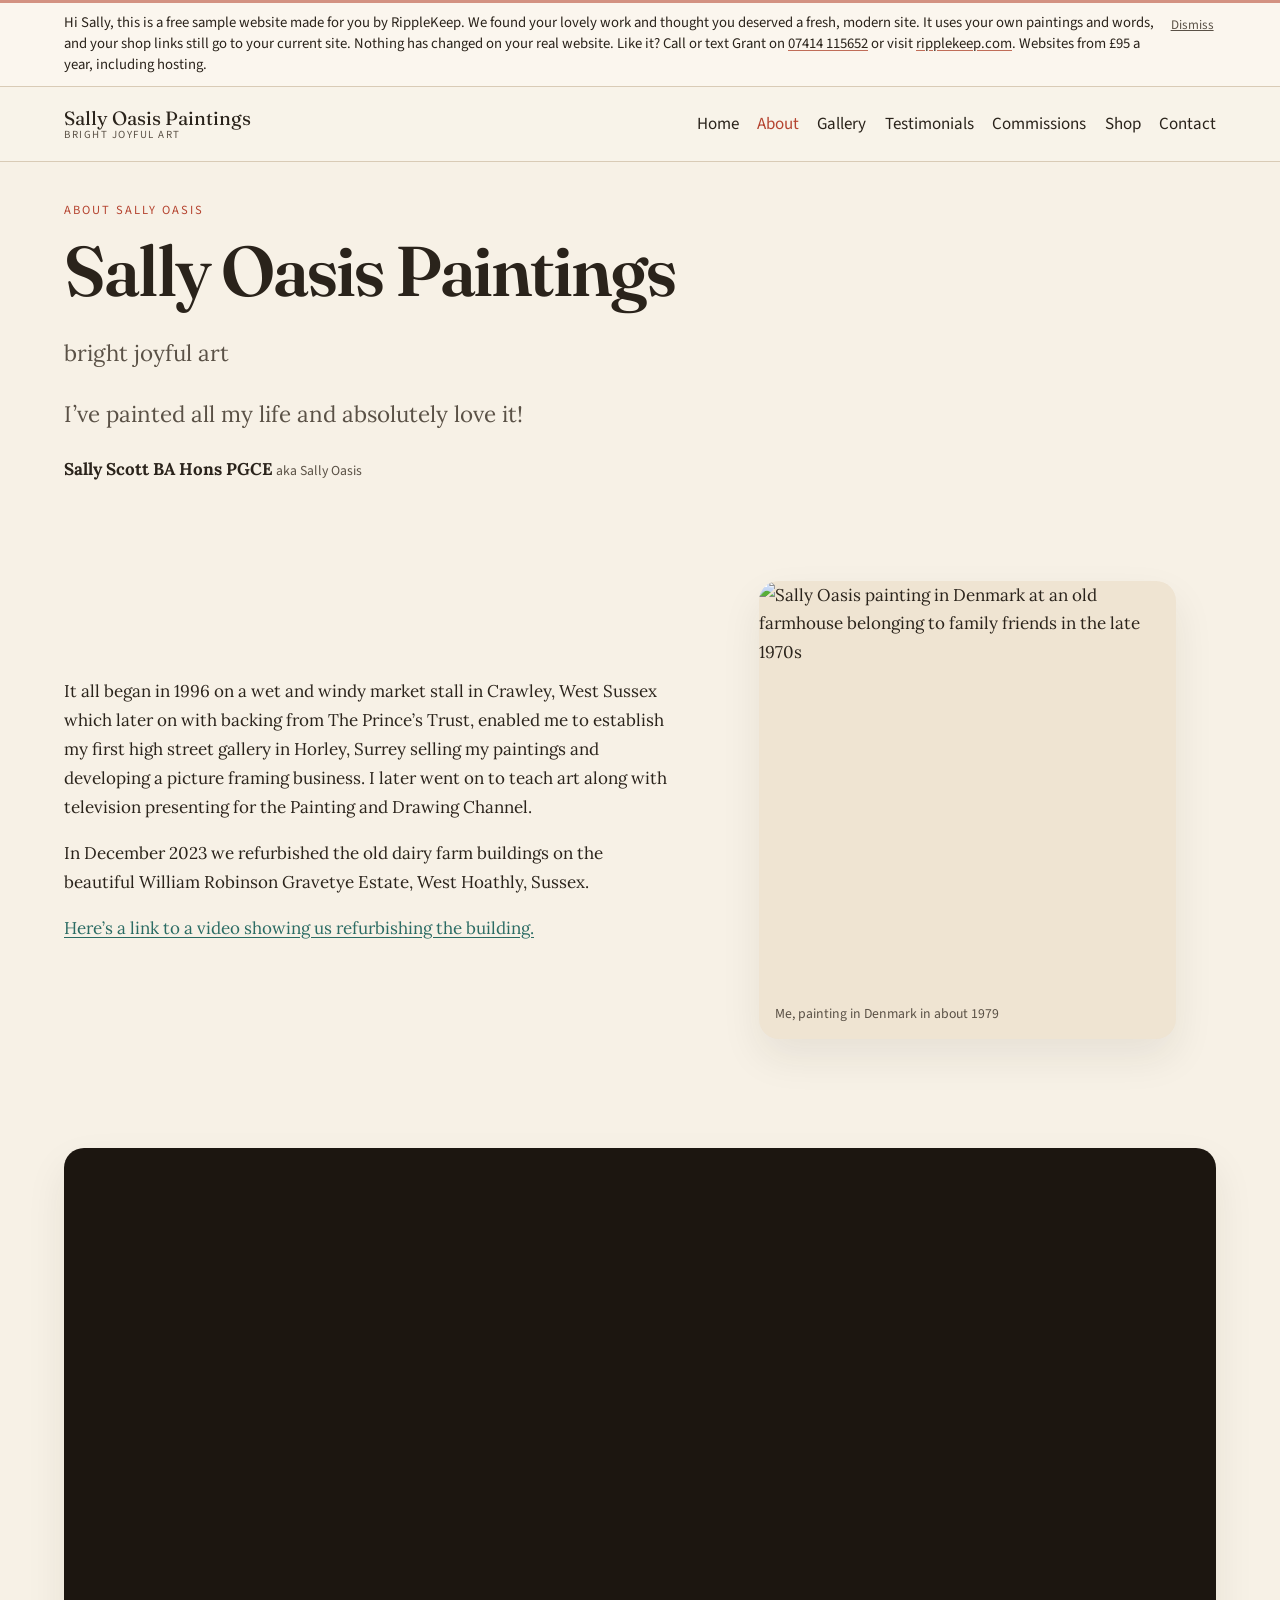
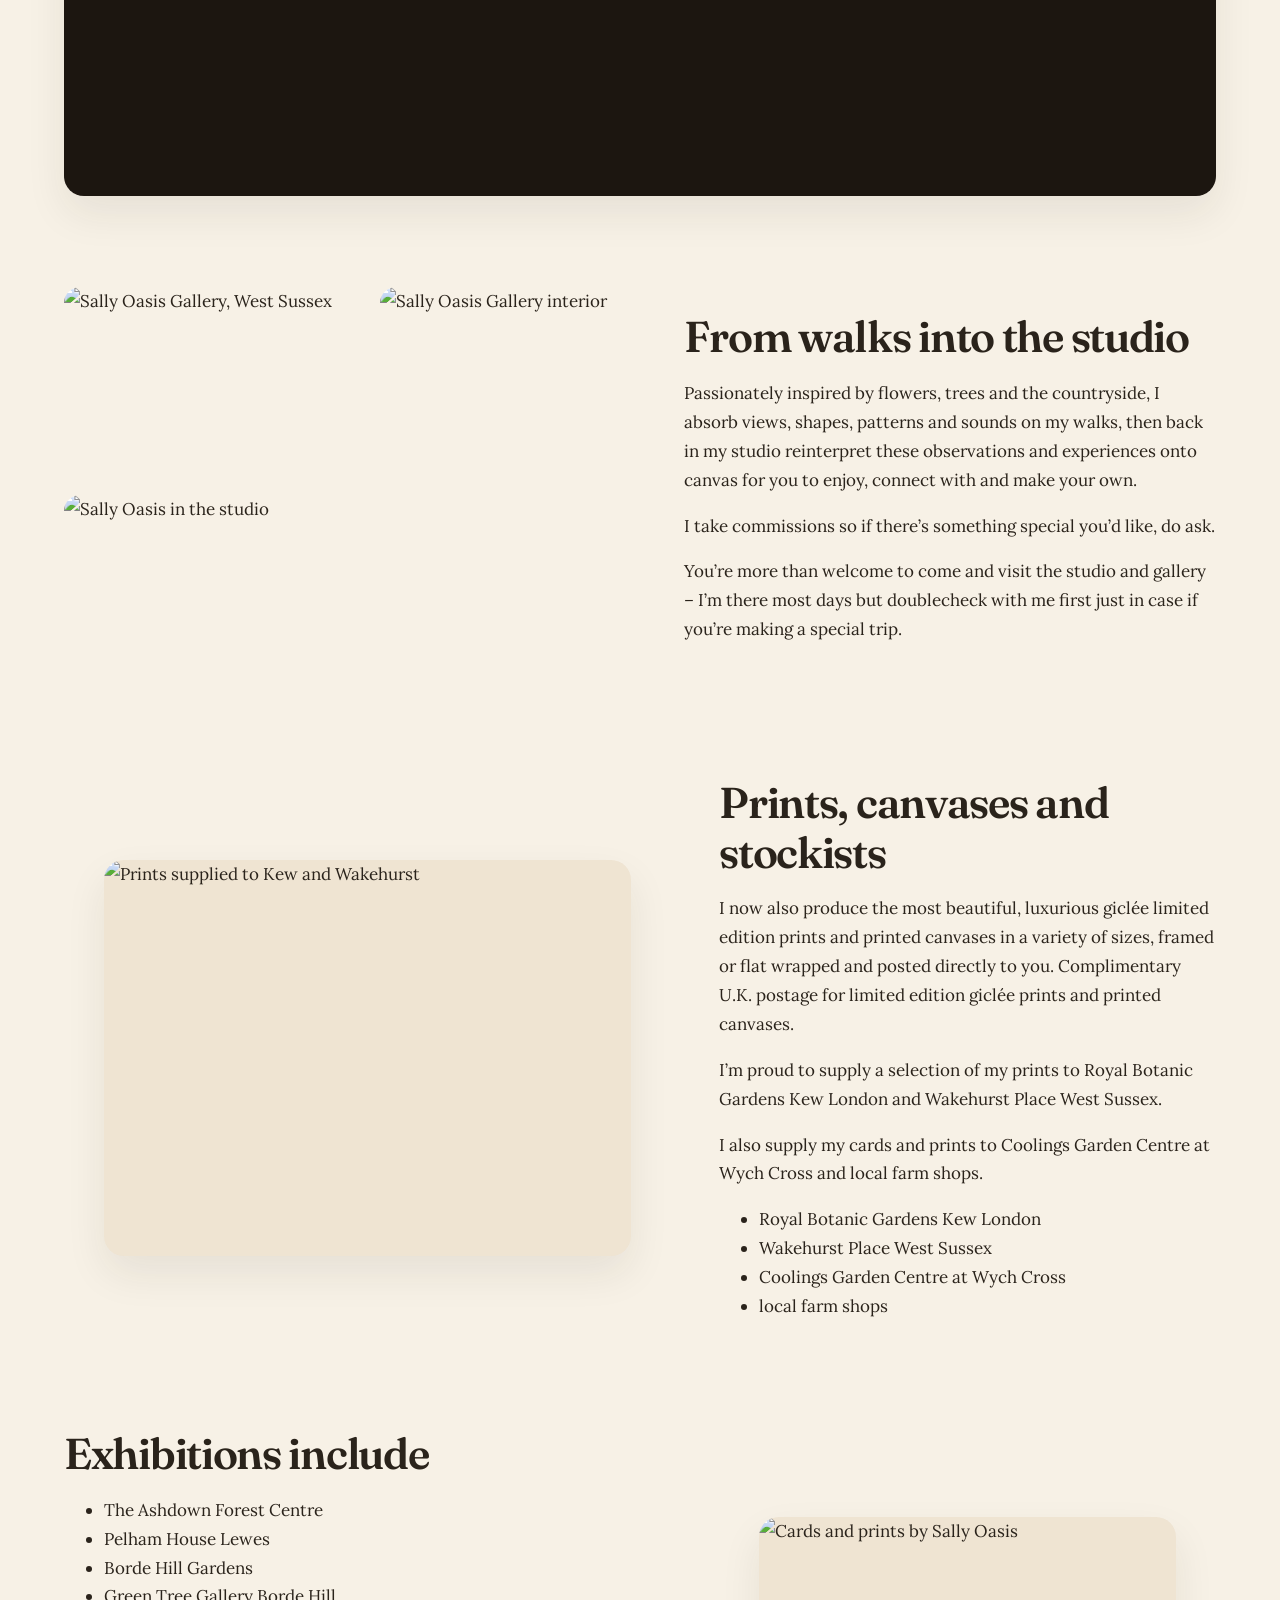
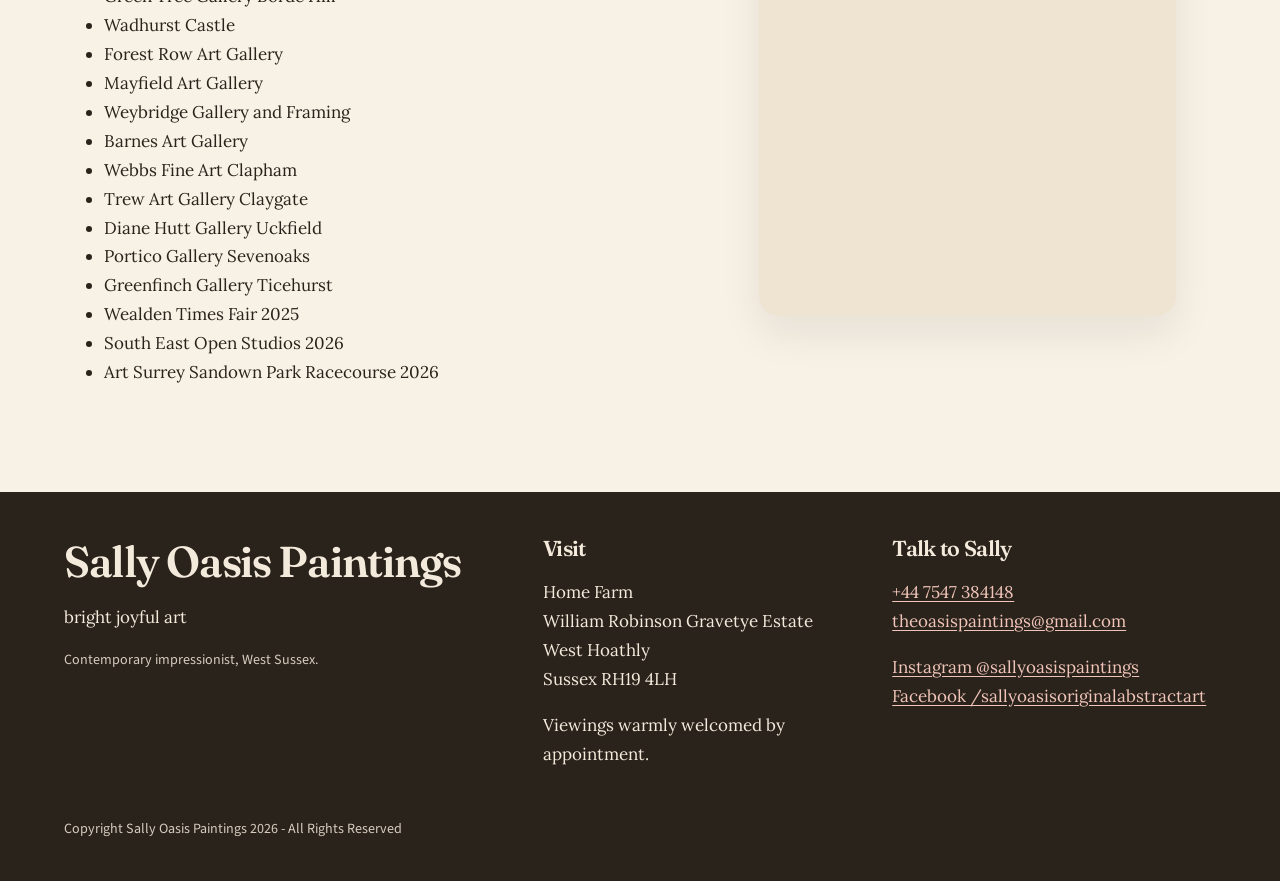
==== about/index.html @ 3ff03bdf "Import Sally Oasis sample site" ====
<!DOCTYPE html><html lang="en-GB"><head><meta charset="utf-8"><meta name="viewport" content="width=device-width, initial-scale=1"><title>About · Sally Oasis Paintings</title><meta name="description" content="It all began in 1996 on a wet and windy market stall in Crawley, West Sussex which later on with backing from The Prince’s Trust, enabled me to establish my first high street gallery in Horley, Surrey selling my paintings and developing a picture framing business. I later went on to teach art along with television presenting for the Painting and Drawing Channel."><meta name="robots" content="noindex, nofollow"><link rel="canonical" href="https://someshds.github.io/about/"><meta name="theme-color" content="#f7f1e6"><link rel="icon" type="image/svg+xml" href="/favicon.svg"><meta property="og:title" content="About · Sally Oasis Paintings"><meta property="og:description" content="It all began in 1996 on a wet and windy market stall in Crawley, West Sussex which later on with backing from The Prince’s Trust, enabled me to establish my first high street gallery in Horley, Surrey selling my paintings and developing a picture framing business. I later went on to teach art along with television presenting for the Painting and Drawing Channel."><meta property="og:image" content="https://sallyoasispaintings.co.uk/wp-content/uploads/2022/08/de59808c-2a42-4fec-9d84-95eb8926f797.webp"><meta property="og:type" content="website"><meta property="og:locale" content="en_GB"><meta name="twitter:card" content="summary_large_image"><link rel="preconnect" href="https://fonts.googleapis.com"><link rel="preconnect" href="https://fonts.gstatic.com" crossorigin><link href="https://fonts.googleapis.com/css2?family=Fraunces:wght@400;600&family=Lora:ital,wght@0,400;0,500;1,400&family=Source+Sans+3:wght@500;600&display=swap" rel="stylesheet"><script type="application/ld+json">{"@context":"https://schema.org","@graph":[{"@type":["ArtGallery","LocalBusiness"],"@id":"https://sallyoasispaintings.co.uk/#gallery","name":"Sally Oasis Paintings","alternateName":"Sally Oasis","description":"Contemporary impressionist artist based in West Sussex. Discover original paintings for sale and visit the Sally Oasis Paintings studio and gallery. Viewings warmly welcomed by appointment.","url":"https://sallyoasispaintings.co.uk/","image":["https://sallyoasispaintings.co.uk/wp-content/uploads/2025/12/IMG_4892-scaled.jpeg","https://sallyoasispaintings.co.uk/wp-content/uploads/2026/02/IMG_5169-scaled.jpeg"],"telephone":"+447547384148","email":"theoasispaintings@gmail.com","address":{"@type":"PostalAddress","streetAddress":"Home Farm, William Robinson Gravetye Estate","addressLocality":"West Hoathly","addressRegion":"West Sussex","postalCode":"RH19 4LH","addressCountry":"GB"},"founder":{"@type":"Person","name":"Sally Scott","alternateName":"Sally Oasis","honorificSuffix":"BA Hons PGCE","jobTitle":"Contemporary impressionist artist","address":{"@type":"PostalAddress","addressLocality":"West Hoathly","addressRegion":"West Sussex","addressCountry":"GB"}},"sameAs":["https://www.instagram.com/sallyoasispaintings/","https://www.facebook.com/sallyoasisoriginalabstractart/","https://www.youtube.com/playlist?list=PLY_3wN3jTopwCkbC9kT7thi4Jy7dAH4h-"],"hasOfferCatalog":{"@type":"OfferCatalog","name":"Shop","itemListElement":[{"@type":"OfferCatalog","name":"Originals"},{"@type":"OfferCatalog","name":"Limited edition giclée prints"},{"@type":"OfferCatalog","name":"Open prints"},{"@type":"OfferCatalog","name":"Greetings cards"},{"@type":"OfferCatalog","name":"Gold leaf"}]}}]}</script><link rel="stylesheet" href="/_astro/BaseLayout.C7HNn5fG.css"></head><body><a class="skip-link" href="#content">Skip to content</a><aside class="sample-banner" data-sample-banner role="note"><div class="sample-banner-inner"><p>Hi Sally, this is a free sample website made for you by RippleKeep. We found your lovely work and thought you deserved a fresh, modern site. It uses your own paintings and words, and your shop links still go to your current site. Nothing has changed on your real website. Like it? Call or text Grant on <a href="tel:07414115652">07414 115652</a> or visit <a href="https://ripplekeep.com" rel="noopener noreferrer">ripplekeep.com</a>. Websites from £95 a year, including hosting.</p><button type="button" class="sample-banner-close" data-sample-banner-close>Dismiss</button></div></aside><script type="module">var e=document.querySelector(`[data-sample-banner]`),t=document.querySelector(`[data-sample-banner-close]`),n=`ripplekeep-sample-banner-dismissed`;e instanceof HTMLElement&&(sessionStorage.getItem(n)===`1`&&(e.hidden=!0),t?.addEventListener(`click`,()=>{e.hidden=!0,sessionStorage.setItem(n,`1`)}));</script><header class="site-header" data-header data-astro-cid-nen7h5rs><div class="wrap header-inner" data-astro-cid-nen7h5rs><a class="logo" href="/" data-astro-cid-nen7h5rs>Sally Oasis Paintings<span data-astro-cid-nen7h5rs>bright joyful art</span></a><button class="nav-toggle" type="button" aria-expanded="false" aria-controls="site-nav" data-nav-toggle data-astro-cid-nen7h5rs><span class="sr-only" data-astro-cid-nen7h5rs>Menu</span><svg width="22" height="16" viewBox="0 0 22 16" fill="none" aria-hidden="true" data-astro-cid-nen7h5rs><path d="M1 1.5h20M1 8h20M1 14.5h20" stroke="currentColor" stroke-width="1.8" stroke-linecap="round" data-astro-cid-nen7h5rs></path></svg></button><nav class="site-nav" id="site-nav" data-nav data-astro-cid-nen7h5rs><a href="/" data-astro-cid-nen7h5rs>Home</a><a href="/about/" aria-current="page" data-astro-cid-nen7h5rs>About</a><a href="/gallery/" data-astro-cid-nen7h5rs>Gallery</a><a href="/testimonials/" data-astro-cid-nen7h5rs>Testimonials</a><a href="/commissions/" data-astro-cid-nen7h5rs>Commissions</a><a href="/shop/" data-astro-cid-nen7h5rs>Shop</a><a href="/contact/" data-astro-cid-nen7h5rs>Contact</a></nav></div></header><script type="module">var e=document.querySelector(`[data-header]`),t=document.querySelector(`[data-nav-toggle]`);e instanceof HTMLElement&&t instanceof HTMLButtonElement&&t.addEventListener(`click`,()=>{let n=e.classList.toggle(`is-open`);t.setAttribute(`aria-expanded`,String(n))});</script><main id="content"><section class="page-hero wrap"><p class="kicker">About Sally Oasis</p><h1>Sally Oasis Paintings</h1><p class="lede">bright joyful art</p><p class="lede">I’ve painted all my life and absolutely love it!</p><p><strong>Sally Scott BA Hons PGCE</strong><span class="meta"> aka Sally Oasis</span></p></section><section class="section"><div class="wrap split"><div><p>It all began in 1996 on a wet and windy market stall in Crawley, West Sussex which later on with backing from The Prince’s Trust, enabled me to establish my first high street gallery in Horley, Surrey selling my paintings and developing a picture framing business. I later went on to teach art along with television presenting for the Painting and Drawing Channel.</p><p>In December 2023 we refurbished the old dairy farm buildings on the beautiful William Robinson Gravetye Estate, West Hoathly, Sussex.</p><p><a href="https://www.youtube.com/watch?v=Xwtckto9taY" rel="noopener noreferrer">Here’s a link to a video showing us refurbishing the building.</a></p></div><figure class="frame"><img src="https://sallyoasispaintings.co.uk/wp-content/uploads/2022/08/de59808c-2a42-4fec-9d84-95eb8926f797.webp" alt="Sally Oasis painting in Denmark at an old farmhouse belonging to family friends in the late 1970s" width="600" height="590"><figcaption class="meta" style="padding:0.8rem 1rem;">Me, painting in Denmark in about 1979</figcaption></figure></div></section><section class="section-tight"><div class="wrap"><div class="video"><iframe src="https://www.youtube.com/embed/Xwtckto9taY" title="Refurbishing the studio buildings on the Gravetye Estate" allow="accelerometer; autoplay; clipboard-write; encrypted-media; gyroscope; picture-in-picture" allowfullscreen loading="lazy"></iframe></div></div></section><section class="section"><div class="wrap split reverse"><div><h2>From walks into the studio</h2><p>Passionately inspired by flowers, trees and the countryside, I absorb views, shapes, patterns and sounds on my walks, then back in my studio reinterpret these observations and experiences onto canvas for you to enjoy, connect with and make your own.</p><p>I take commissions so if there’s something special you’d like, do ask.</p><p>You’re more than welcome to come and visit the studio and gallery – I’m there most days but doublecheck with me first just in case if you’re making a special trip.</p></div><div class="mosaic"><img class="wide" src="https://sallyoasispaintings.co.uk/wp-content/uploads/2023/09/FullSizeRender-scaled.jpeg" alt="Sally Oasis Gallery, West Sussex" width="1200" height="1150"><img src="https://sallyoasispaintings.co.uk/wp-content/uploads/2026/02/IMG_5194.jpeg" alt="Sally Oasis Gallery interior" width="800" height="600"><img src="https://sallyoasispaintings.co.uk/wp-content/uploads/2026/02/IMG_9651.jpeg" alt="Sally Oasis in the studio" width="800" height="540"></div></div></section><section class="section-tight"><div class="wrap split"><figure class="frame"><img src="https://sallyoasispaintings.co.uk/wp-content/uploads/2026/02/IMG_0017-scaled.jpeg" alt="Prints supplied to Kew and Wakehurst" width="1200" height="900"></figure><div><h2>Prints, canvases and stockists</h2><p>I now also produce the most beautiful, luxurious giclée limited edition prints and printed canvases in a variety of sizes, framed or flat wrapped and posted directly to you. Complimentary U.K. postage for limited edition giclée prints and printed canvases.</p><p>I’m proud to supply a selection of my prints to Royal Botanic Gardens Kew London and Wakehurst Place West Sussex.</p><p>I also supply my cards and prints to Coolings Garden Centre at Wych Cross and local farm shops.</p><ul><li>Royal Botanic Gardens Kew London</li><li>Wakehurst Place West Sussex</li><li>Coolings Garden Centre at Wych Cross</li><li>local farm shops</li></ul></div></div></section><section class="section"><div class="wrap split"><div><h2>Exhibitions include</h2><ul><li>The Ashdown Forest Centre</li><li>Pelham House Lewes</li><li>Borde Hill Gardens</li><li>Green Tree Gallery Borde Hill</li><li>Wadhurst Castle</li><li>Forest Row Art Gallery</li><li>Mayfield Art Gallery</li><li>Weybridge Gallery and Framing</li><li>Barnes Art Gallery</li><li>Webbs Fine Art Clapham</li><li>Trew Art Gallery Claygate</li><li>Diane Hutt Gallery Uckfield</li><li>Portico Gallery Sevenoaks</li><li>Greenfinch Gallery Ticehurst</li><li>Wealden Times Fair 2025</li><li>South East Open Studios 2026</li><li>Art Surrey Sandown Park Racecourse 2026</li></ul></div><figure class="frame"><img src="https://sallyoasispaintings.co.uk/wp-content/uploads/2026/03/IMG_6867.jpeg" alt="Cards and prints by Sally Oasis" width="900" height="860"></figure></div></section></main><footer class="site-footer"><div class="wrap footer-grid"><div><h2>Sally Oasis Paintings</h2><p>bright joyful art</p><p class="tiny">Contemporary impressionist, West Sussex.</p></div><div><h3>Visit</h3><p>Home Farm<br>William Robinson Gravetye Estate<br>West Hoathly<br>Sussex RH19 4LH</p><p>Viewings warmly welcomed by appointment.</p></div><div><h3>Talk to Sally</h3><p><a href="tel:+447547384148">+44 7547 384148</a><br><a href="mailto:theoasispaintings@gmail.com">theoasispaintings@gmail.com</a></p><p><a href="https://www.instagram.com/sallyoasispaintings/">Instagram @sallyoasispaintings</a><br><a href="https://www.facebook.com/sallyoasisoriginalabstractart/">Facebook /sallyoasisoriginalabstractart</a></p></div></div><div class="wrap tiny" style="margin-top:2rem;"><p>Copyright Sally Oasis Paintings 2026 - All Rights Reserved</p></div></footer></body></html>
---- _astro/BaseLayout.C7HNn5fG.css ----
:root{--paper:#f7f1e6;--paper-deep:#efe4d2;--cream:#fffaf2;--ink:#2a231b;--ink-soft:#5a5146;--line:#d9cbb6;--coral:#b54430;--coral-soft:#e8b8ad;--gold:#b8891f;--teal:#2a6b63;--shadow:0 18px 40px #2a231b14;--radius:1.25rem;--max:72rem;--font-display:"Fraunces", "Palatino Linotype", Palatino, serif;--font-body:"Lora", "Georgia", serif;--font-ui:"Source Sans 3", "Segoe UI", sans-serif}*,:before,:after{box-sizing:border-box}html{scroll-behavior:smooth}body{background:var(--paper);color:var(--ink);font-family:var(--font-body);font-synthesis:none;min-height:100vh;margin:0;font-size:1.0625rem;line-height:1.7}img{max-width:100%;height:auto;display:block}a{color:var(--teal);text-underline-offset:.18em}a:hover{color:var(--coral)}:focus-visible{outline:3px solid var(--gold);outline-offset:3px}.skip-link{z-index:100;background:var(--ink);color:var(--cream);padding:.6rem 1rem;text-decoration:none;position:absolute;top:-3rem;left:1rem}.skip-link:focus{top:1rem}.wrap{width:min(calc(100% - 2rem), var(--max));margin-inline:auto}.kicker{font-family:var(--font-ui);letter-spacing:.16em;text-transform:uppercase;color:var(--coral);margin:0 0 .6rem;font-size:.78rem}h1,h2,h3{font-family:var(--font-display);letter-spacing:-.03em;font-weight:600;line-height:1.15}h1{margin:0 0 .75rem;font-size:clamp(2.2rem,7vw,4.4rem)}h2{margin:0 0 .8rem;font-size:clamp(1.7rem,4vw,2.7rem)}h3{margin:0 0 .4rem;font-size:1.35rem}.lede{color:var(--ink-soft);max-width:40rem;font-size:clamp(1.15rem,2vw,1.4rem)}.btn{min-height:2.85rem;font-family:var(--font-ui);cursor:pointer;border:1px solid #0000;border-radius:999px;justify-content:center;align-items:center;gap:.5rem;padding:.7rem 1.2rem;font-size:1rem;text-decoration:none;display:inline-flex}.btn-primary{background:var(--coral);color:#fff}.btn-primary:hover{color:#fff;background:#943625}.btn-ghost{color:var(--ink);border-color:var(--ink);background:0 0}.btn-ghost:hover{background:var(--ink);color:var(--cream)}.btn-row{flex-wrap:wrap;gap:.75rem;margin-top:1.4rem;display:flex}.sample-banner{color:var(--ink);border-bottom:1px solid var(--line);border-top:3px solid color-mix(in srgb, var(--coral) 55%, var(--paper));font-family:var(--font-ui);background:#fbf6ee;font-size:.92rem;line-height:1.45}.sample-banner[hidden]{display:none}.sample-banner-inner{width:min(calc(100% - 1.5rem), var(--max));align-items:flex-start;gap:.75rem;margin-inline:auto;padding:.55rem 0 .65rem;display:flex}.sample-banner p{flex:1;margin:0}.sample-banner a{color:var(--ink);text-decoration:underline;text-decoration-color:color-mix(in srgb, var(--coral) 70%, var(--line));text-underline-offset:.16em}.sample-banner a:hover{color:var(--coral)}.sample-banner-close{color:var(--ink-soft);font-family:var(--font-ui);cursor:pointer;background:0 0;border:0;flex-shrink:0;margin-top:.05rem;padding:.2rem .15rem;font-size:.82rem;text-decoration:underline}.sample-banner-close:hover{color:var(--ink)}.site-header{z-index:20;background:color-mix(in srgb, var(--paper) 88%, white);backdrop-filter:blur(14px);border-bottom:1px solid var(--line);position:sticky;top:0}.header-inner{flex-wrap:wrap;justify-content:space-between;align-items:center;gap:1rem;min-height:4.25rem;display:flex}.logo{font-family:var(--font-display);color:var(--ink);font-size:1.2rem;line-height:1.15;text-decoration:none}.logo span{font-family:var(--font-ui);letter-spacing:.14em;text-transform:uppercase;color:var(--ink-soft);font-size:.68rem;display:block}.nav-toggle{border:1px solid var(--line);background:var(--cream);width:2.75rem;height:2.75rem;color:var(--ink);border-radius:.7rem;justify-content:center;align-items:center;display:inline-flex}.nav-toggle[aria-expanded=true]{background:var(--ink);color:var(--cream)}.site-nav{flex-direction:column;gap:.15rem;padding:0 0 1rem;display:none}.site-nav a{color:var(--ink);font-family:var(--font-ui);padding:.55rem 0;text-decoration:none}.site-nav a[aria-current=page]{color:var(--coral)}.site-header.is-open .site-nav{display:flex}@media (width>=880px){.nav-toggle{display:none}.header-inner{min-height:4.6rem}.site-nav{flex-direction:row;align-items:center;gap:1.15rem;padding:0;display:flex}.site-nav a{padding:.2rem 0}}.hero{background:#3a2e24;align-items:end;min-height:min(88vh,52rem);display:grid;position:relative;overflow:hidden}.hero img{object-fit:cover;width:100%;height:100%;position:absolute;inset:0}.hero-content{z-index:1;background:linear-gradient(#0000 20%,#1c140ec7 88%);padding:4.5rem 0 2.4rem;position:relative}.hero-card{background:color-mix(in srgb, var(--paper) 92%, white);max-width:36rem;color:var(--ink);box-shadow:var(--shadow);border-radius:1.3rem;padding:1.4rem 1.5rem 1.6rem}.hero-card .kicker,.hero-card .lede{color:var(--ink-soft)}.hero h1{max-width:14ch}.section{padding:3.5rem 0}.section-tight{padding:2.2rem 0}.split{gap:1.5rem;display:grid}@media (width>=800px){.split{grid-template-columns:1.1fr .9fr;align-items:center;gap:3rem}.split.reverse{grid-template-columns:.9fr 1.1fr}.split.reverse>:first-child{order:2}}.frame{border-radius:var(--radius);box-shadow:var(--shadow);background:var(--paper-deep);overflow:hidden}.frame img{object-fit:cover;width:100%;height:100%}.mosaic{grid-template-columns:1fr 1fr;gap:.75rem;display:grid}.mosaic img{object-fit:cover;border-radius:1rem;width:100%;height:100%}.mosaic .wide{grid-column:1/-1;min-height:14rem}@media (width>=800px){.mosaic{grid-template-columns:1.3fr 1fr 1fr;grid-auto-rows:12rem;gap:1rem}.mosaic .tall{grid-row:span 2}.mosaic .wide{grid-column:span 2;min-height:0}}.card-grid{grid-template-columns:1fr;gap:1.1rem;display:grid}@media (width>=640px){.card-grid{grid-template-columns:repeat(2,1fr)}}@media (width>=980px){.card-grid.three{grid-template-columns:repeat(3,1fr)}}.card{background:var(--cream);border:1px solid var(--line);border-radius:var(--radius);box-shadow:var(--shadow);flex-direction:column;height:100%;display:flex;overflow:hidden}.card img{aspect-ratio:1;object-fit:cover;width:100%}.card-body{flex-direction:column;flex:1;gap:.4rem;padding:1rem 1.1rem 1.2rem;display:flex}.card-body p{color:var(--ink-soft);margin:0;font-size:.98rem}.meta{font-family:var(--font-ui);color:var(--ink-soft);font-size:.86rem}.quote{background:var(--cream);border-left:4px solid var(--gold);border-radius:0 1rem 1rem 0;margin:0;padding:1.2rem 1.3rem}.quote p{margin:0 0 .8rem;font-size:1.05rem}.quote footer{font-family:var(--font-ui);color:var(--ink-soft)}.filters{flex-wrap:wrap;gap:.5rem;margin:1.2rem 0 1.6rem;display:flex}.filter-btn{border:1px solid var(--line);background:var(--cream);color:var(--ink);font-family:var(--font-ui);cursor:pointer;border-radius:999px;padding:.45rem .9rem}.filter-btn[aria-pressed=true]{background:var(--ink);color:var(--cream);border-color:var(--ink)}.gallery-grid{columns:1;gap:.9rem}@media (width>=640px){.gallery-grid{columns:2}}@media (width>=1000px){.gallery-grid{columns:3}}.gallery-item{break-inside:avoid;color:inherit;background:var(--cream);border:1px solid var(--line);border-radius:1rem;margin-bottom:.9rem;text-decoration:none;display:block;overflow:hidden}.gallery-item img{width:100%}.gallery-item figcaption{padding:.75rem .9rem .95rem}.placeholder{border:1px dashed var(--gold);background:color-mix(in srgb, var(--gold) 8%, var(--cream));color:var(--ink-soft);border-radius:1rem;padding:1rem 1.1rem}.form{gap:1rem;max-width:36rem;display:grid}label{font-family:var(--font-ui);gap:.35rem;display:grid}input,textarea,select{font:inherit;border:1px solid var(--line);background:var(--cream);color:var(--ink);border-radius:.8rem;width:100%;padding:.75rem .85rem}textarea{resize:vertical;min-height:9rem}.video{aspect-ratio:16/9;border-radius:var(--radius);box-shadow:var(--shadow);background:#1c1610;position:relative;overflow:hidden}.video iframe{border:0;width:100%;height:100%;position:absolute;inset:0}.site-footer{color:#f4eadc;background:#2a231b;margin-top:2rem;padding:2.8rem 0 1.6rem}.site-footer a{color:#f0c4b8}.footer-grid{gap:1.6rem;display:grid}@media (width>=800px){.footer-grid{grid-template-columns:1.4fr 1fr 1fr}}.tiny{font-family:var(--font-ui);opacity:.85;font-size:.88rem}.page-hero{padding:2.4rem 0 .4rem}.page-hero h1{max-width:16ch}.contact-list{gap:.85rem;margin:0;padding:0;list-style:none;display:grid}.contact-list a{color:var(--ink)}@media (prefers-reduced-motion:reduce){html{scroll-behavior:auto}.hero img{transform:none}}.sr-only[data-astro-cid-nen7h5rs]{clip:rect(0, 0, 0, 0);border:0;width:1px;height:1px;margin:-1px;padding:0;position:absolute;overflow:hidden}.site-nav[data-astro-cid-nen7h5rs]{width:100%}@media (width>=880px){.site-nav[data-astro-cid-nen7h5rs]{width:auto}}
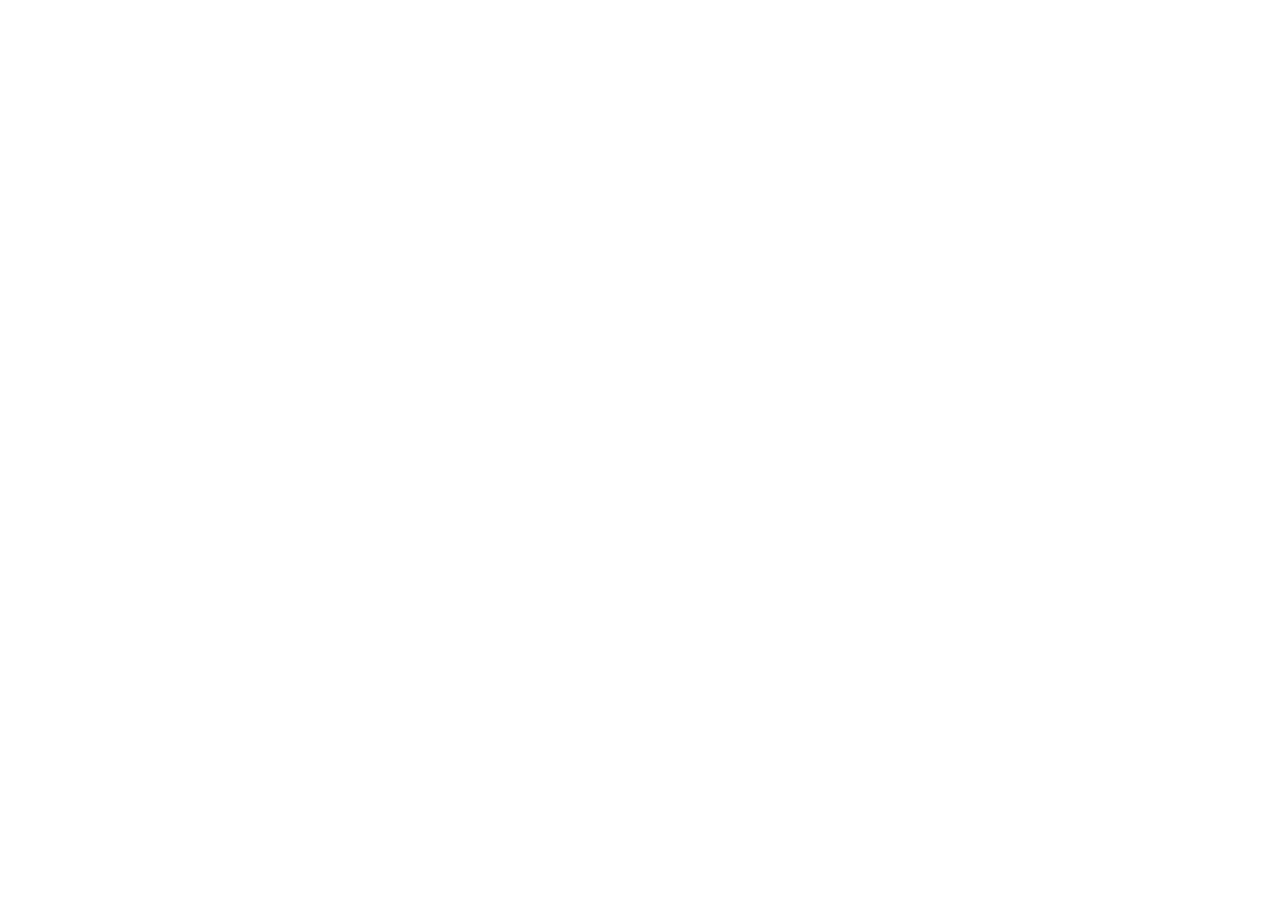
==== commit 8b660db5: "Redirect every path to the matching ripplekeep.com/sally-oasis page" ====
--- a/about/index.html
+++ b/about/index.html
@@ -1 +1,15 @@
-<!DOCTYPE html><html lang="en-GB"><head><meta charset="utf-8"><meta name="viewport" content="width=device-width, initial-scale=1"><title>About · Sally Oasis Paintings</title><meta name="description" content="It all began in 1996 on a wet and windy market stall in Crawley, West Sussex which later on with backing from The Prince’s Trust, enabled me to establish my first high street gallery in Horley, Surrey selling my paintings and developing a picture framing business. I later went on to teach art along with television presenting for the Painting and Drawing Channel."><meta name="robots" content="noindex, nofollow"><link rel="canonical" href="https://someshds.github.io/about/"><meta name="theme-color" content="#f7f1e6"><link rel="icon" type="image/svg+xml" href="/favicon.svg"><meta property="og:title" content="About · Sally Oasis Paintings"><meta property="og:description" content="It all began in 1996 on a wet and windy market stall in Crawley, West Sussex which later on with backing from The Prince’s Trust, enabled me to establish my first high street gallery in Horley, Surrey selling my paintings and developing a picture framing business. I later went on to teach art along with television presenting for the Painting and Drawing Channel."><meta property="og:image" content="https://sallyoasispaintings.co.uk/wp-content/uploads/2022/08/de59808c-2a42-4fec-9d84-95eb8926f797.webp"><meta property="og:type" content="website"><meta property="og:locale" content="en_GB"><meta name="twitter:card" content="summary_large_image"><link rel="preconnect" href="https://fonts.googleapis.com"><link rel="preconnect" href="https://fonts.gstatic.com" crossorigin><link href="https://fonts.googleapis.com/css2?family=Fraunces:wght@400;600&family=Lora:ital,wght@0,400;0,500;1,400&family=Source+Sans+3:wght@500;600&display=swap" rel="stylesheet"><script type="application/ld+json">{"@context":"https://schema.org","@graph":[{"@type":["ArtGallery","LocalBusiness"],"@id":"https://sallyoasispaintings.co.uk/#gallery","name":"Sally Oasis Paintings","alternateName":"Sally Oasis","description":"Contemporary impressionist artist based in West Sussex. Discover original paintings for sale and visit the Sally Oasis Paintings studio and gallery. Viewings warmly welcomed by appointment.","url":"https://sallyoasispaintings.co.uk/","image":["https://sallyoasispaintings.co.uk/wp-content/uploads/2025/12/IMG_4892-scaled.jpeg","https://sallyoasispaintings.co.uk/wp-content/uploads/2026/02/IMG_5169-scaled.jpeg"],"telephone":"+447547384148","email":"theoasispaintings@gmail.com","address":{"@type":"PostalAddress","streetAddress":"Home Farm, William Robinson Gravetye Estate","addressLocality":"West Hoathly","addressRegion":"West Sussex","postalCode":"RH19 4LH","addressCountry":"GB"},"founder":{"@type":"Person","name":"Sally Scott","alternateName":"Sally Oasis","honorificSuffix":"BA Hons PGCE","jobTitle":"Contemporary impressionist artist","address":{"@type":"PostalAddress","addressLocality":"West Hoathly","addressRegion":"West Sussex","addressCountry":"GB"}},"sameAs":["https://www.instagram.com/sallyoasispaintings/","https://www.facebook.com/sallyoasisoriginalabstractart/","https://www.youtube.com/playlist?list=PLY_3wN3jTopwCkbC9kT7thi4Jy7dAH4h-"],"hasOfferCatalog":{"@type":"OfferCatalog","name":"Shop","itemListElement":[{"@type":"OfferCatalog","name":"Originals"},{"@type":"OfferCatalog","name":"Limited edition giclée prints"},{"@type":"OfferCatalog","name":"Open prints"},{"@type":"OfferCatalog","name":"Greetings cards"},{"@type":"OfferCatalog","name":"Gold leaf"}]}}]}</script><link rel="stylesheet" href="/_astro/BaseLayout.C7HNn5fG.css"></head><body><a class="skip-link" href="#content">Skip to content</a><aside class="sample-banner" data-sample-banner role="note"><div class="sample-banner-inner"><p>Hi Sally, this is a free sample website made for you by RippleKeep. We found your lovely work and thought you deserved a fresh, modern site. It uses your own paintings and words, and your shop links still go to your current site. Nothing has changed on your real website. Like it? Call or text Grant on <a href="tel:07414115652">07414 115652</a> or visit <a href="https://ripplekeep.com" rel="noopener noreferrer">ripplekeep.com</a>. Websites from £95 a year, including hosting.</p><button type="button" class="sample-banner-close" data-sample-banner-close>Dismiss</button></div></aside><script type="module">var e=document.querySelector(`[data-sample-banner]`),t=document.querySelector(`[data-sample-banner-close]`),n=`ripplekeep-sample-banner-dismissed`;e instanceof HTMLElement&&(sessionStorage.getItem(n)===`1`&&(e.hidden=!0),t?.addEventListener(`click`,()=>{e.hidden=!0,sessionStorage.setItem(n,`1`)}));</script><header class="site-header" data-header data-astro-cid-nen7h5rs><div class="wrap header-inner" data-astro-cid-nen7h5rs><a class="logo" href="/" data-astro-cid-nen7h5rs>Sally Oasis Paintings<span data-astro-cid-nen7h5rs>bright joyful art</span></a><button class="nav-toggle" type="button" aria-expanded="false" aria-controls="site-nav" data-nav-toggle data-astro-cid-nen7h5rs><span class="sr-only" data-astro-cid-nen7h5rs>Menu</span><svg width="22" height="16" viewBox="0 0 22 16" fill="none" aria-hidden="true" data-astro-cid-nen7h5rs><path d="M1 1.5h20M1 8h20M1 14.5h20" stroke="currentColor" stroke-width="1.8" stroke-linecap="round" data-astro-cid-nen7h5rs></path></svg></button><nav class="site-nav" id="site-nav" data-nav data-astro-cid-nen7h5rs><a href="/" data-astro-cid-nen7h5rs>Home</a><a href="/about/" aria-current="page" data-astro-cid-nen7h5rs>About</a><a href="/gallery/" data-astro-cid-nen7h5rs>Gallery</a><a href="/testimonials/" data-astro-cid-nen7h5rs>Testimonials</a><a href="/commissions/" data-astro-cid-nen7h5rs>Commissions</a><a href="/shop/" data-astro-cid-nen7h5rs>Shop</a><a href="/contact/" data-astro-cid-nen7h5rs>Contact</a></nav></div></header><script type="module">var e=document.querySelector(`[data-header]`),t=document.querySelector(`[data-nav-toggle]`);e instanceof HTMLElement&&t instanceof HTMLButtonElement&&t.addEventListener(`click`,()=>{let n=e.classList.toggle(`is-open`);t.setAttribute(`aria-expanded`,String(n))});</script><main id="content"><section class="page-hero wrap"><p class="kicker">About Sally Oasis</p><h1>Sally Oasis Paintings</h1><p class="lede">bright joyful art</p><p class="lede">I’ve painted all my life and absolutely love it!</p><p><strong>Sally Scott BA Hons PGCE</strong><span class="meta"> aka Sally Oasis</span></p></section><section class="section"><div class="wrap split"><div><p>It all began in 1996 on a wet and windy market stall in Crawley, West Sussex which later on with backing from The Prince’s Trust, enabled me to establish my first high street gallery in Horley, Surrey selling my paintings and developing a picture framing business. I later went on to teach art along with television presenting for the Painting and Drawing Channel.</p><p>In December 2023 we refurbished the old dairy farm buildings on the beautiful William Robinson Gravetye Estate, West Hoathly, Sussex.</p><p><a href="https://www.youtube.com/watch?v=Xwtckto9taY" rel="noopener noreferrer">Here’s a link to a video showing us refurbishing the building.</a></p></div><figure class="frame"><img src="https://sallyoasispaintings.co.uk/wp-content/uploads/2022/08/de59808c-2a42-4fec-9d84-95eb8926f797.webp" alt="Sally Oasis painting in Denmark at an old farmhouse belonging to family friends in the late 1970s" width="600" height="590"><figcaption class="meta" style="padding:0.8rem 1rem;">Me, painting in Denmark in about 1979</figcaption></figure></div></section><section class="section-tight"><div class="wrap"><div class="video"><iframe src="https://www.youtube.com/embed/Xwtckto9taY" title="Refurbishing the studio buildings on the Gravetye Estate" allow="accelerometer; autoplay; clipboard-write; encrypted-media; gyroscope; picture-in-picture" allowfullscreen loading="lazy"></iframe></div></div></section><section class="section"><div class="wrap split reverse"><div><h2>From walks into the studio</h2><p>Passionately inspired by flowers, trees and the countryside, I absorb views, shapes, patterns and sounds on my walks, then back in my studio reinterpret these observations and experiences onto canvas for you to enjoy, connect with and make your own.</p><p>I take commissions so if there’s something special you’d like, do ask.</p><p>You’re more than welcome to come and visit the studio and gallery – I’m there most days but doublecheck with me first just in case if you’re making a special trip.</p></div><div class="mosaic"><img class="wide" src="https://sallyoasispaintings.co.uk/wp-content/uploads/2023/09/FullSizeRender-scaled.jpeg" alt="Sally Oasis Gallery, West Sussex" width="1200" height="1150"><img src="https://sallyoasispaintings.co.uk/wp-content/uploads/2026/02/IMG_5194.jpeg" alt="Sally Oasis Gallery interior" width="800" height="600"><img src="https://sallyoasispaintings.co.uk/wp-content/uploads/2026/02/IMG_9651.jpeg" alt="Sally Oasis in the studio" width="800" height="540"></div></div></section><section class="section-tight"><div class="wrap split"><figure class="frame"><img src="https://sallyoasispaintings.co.uk/wp-content/uploads/2026/02/IMG_0017-scaled.jpeg" alt="Prints supplied to Kew and Wakehurst" width="1200" height="900"></figure><div><h2>Prints, canvases and stockists</h2><p>I now also produce the most beautiful, luxurious giclée limited edition prints and printed canvases in a variety of sizes, framed or flat wrapped and posted directly to you. Complimentary U.K. postage for limited edition giclée prints and printed canvases.</p><p>I’m proud to supply a selection of my prints to Royal Botanic Gardens Kew London and Wakehurst Place West Sussex.</p><p>I also supply my cards and prints to Coolings Garden Centre at Wych Cross and local farm shops.</p><ul><li>Royal Botanic Gardens Kew London</li><li>Wakehurst Place West Sussex</li><li>Coolings Garden Centre at Wych Cross</li><li>local farm shops</li></ul></div></div></section><section class="section"><div class="wrap split"><div><h2>Exhibitions include</h2><ul><li>The Ashdown Forest Centre</li><li>Pelham House Lewes</li><li>Borde Hill Gardens</li><li>Green Tree Gallery Borde Hill</li><li>Wadhurst Castle</li><li>Forest Row Art Gallery</li><li>Mayfield Art Gallery</li><li>Weybridge Gallery and Framing</li><li>Barnes Art Gallery</li><li>Webbs Fine Art Clapham</li><li>Trew Art Gallery Claygate</li><li>Diane Hutt Gallery Uckfield</li><li>Portico Gallery Sevenoaks</li><li>Greenfinch Gallery Ticehurst</li><li>Wealden Times Fair 2025</li><li>South East Open Studios 2026</li><li>Art Surrey Sandown Park Racecourse 2026</li></ul></div><figure class="frame"><img src="https://sallyoasispaintings.co.uk/wp-content/uploads/2026/03/IMG_6867.jpeg" alt="Cards and prints by Sally Oasis" width="900" height="860"></figure></div></section></main><footer class="site-footer"><div class="wrap footer-grid"><div><h2>Sally Oasis Paintings</h2><p>bright joyful art</p><p class="tiny">Contemporary impressionist, West Sussex.</p></div><div><h3>Visit</h3><p>Home Farm<br>William Robinson Gravetye Estate<br>West Hoathly<br>Sussex RH19 4LH</p><p>Viewings warmly welcomed by appointment.</p></div><div><h3>Talk to Sally</h3><p><a href="tel:+447547384148">+44 7547 384148</a><br><a href="mailto:theoasispaintings@gmail.com">theoasispaintings@gmail.com</a></p><p><a href="https://www.instagram.com/sallyoasispaintings/">Instagram @sallyoasispaintings</a><br><a href="https://www.facebook.com/sallyoasisoriginalabstractart/">Facebook /sallyoasisoriginalabstractart</a></p></div></div><div class="wrap tiny" style="margin-top:2rem;"><p>Copyright Sally Oasis Paintings 2026 - All Rights Reserved</p></div></footer></body></html>+<!DOCTYPE html>
+<html lang="en-GB">
+<head>
+<meta charset="utf-8">
+<meta name="viewport" content="width=device-width, initial-scale=1">
+<meta name="robots" content="noindex, nofollow">
+<meta http-equiv="refresh" content="0;url=https://ripplekeep.com/sally-oasis/about">
+<link rel="canonical" href="https://ripplekeep.com/sally-oasis/about">
+<title>About · Sally Oasis Paintings</title>
+<script>location.replace("https://ripplekeep.com/sally-oasis/about");</script>
+</head>
+<body>
+<p>This page has moved to <a href="https://ripplekeep.com/sally-oasis/about">https://ripplekeep.com/sally-oasis/about</a>.</p>
+</body>
+</html>
